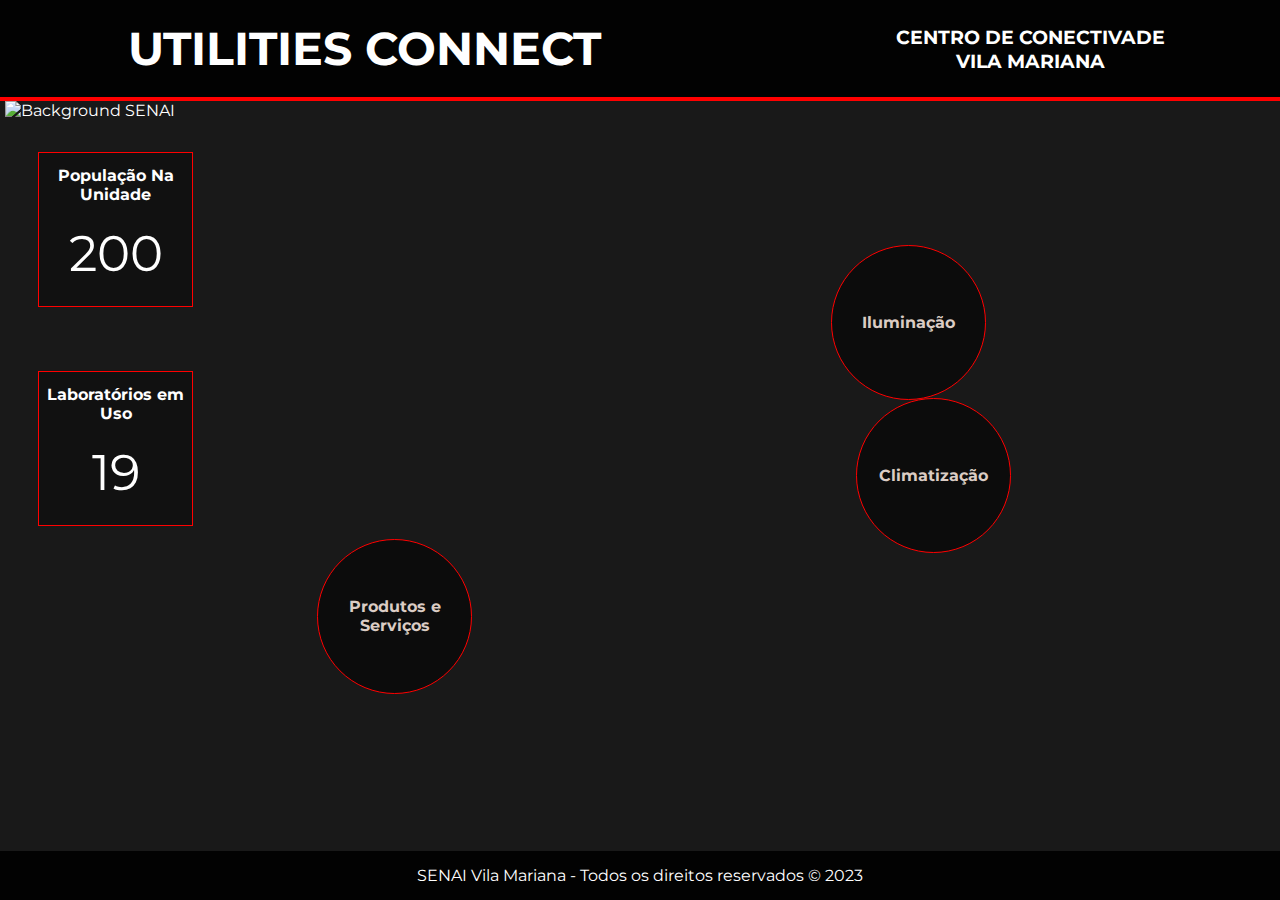
==== index.html @ d2797917 "Add files via upload" ====
<!DOCTYPE html>
<html lang="pt-br">
<head>
    <meta charset="UTF-8">
    <meta name="viewport" content="width=device-width, initial-scale=1.0">
    <title>SENAI Vila Mariana</title>
    <link rel="stylesheet" href="estilo.css">
    <style>
        @import url('https://fonts.googleapis.com/css2?family=Montserrat:ital,wght@0,100..900;1,100..900&display=swap');
    </style>
</head>
<body>
    <header class="header">
        <h1 class="logo">UTILITIES CONNECT <span>Centro de Conectivade<br> Vila Mariana</span></h1>
    </header>
    
    <main class="content">
        <div class="gif-container">
            <img src="fundoNovo.gif" alt="Background SENAI" class="background-gif" >
            
        </div>
<div class="box1">
<p>
    <strong>População Na Unidade</strong>
</p>
    <br>
    <span>200</span>    

</div>
<div class="box2">
    <p>
        <strong>Laboratórios em Uso</strong>
    </p>

    <br>
    <span>19</span>    
</div>
<div class="box5">
    <span>
        <strong>Iluminação</strong>
    </span>
</div>
<a href="graficos2.html">
    <div class="box6">
        <span>
            <strong>Climatização</strong>
        </span>
    </div>
</a>
<div class="box7">
    <span>
        <strong>Produtos e Serviços</strong>
    </span>
</div>

      
    </main>
    
    <footer class="footer">
        <p>SENAI Vila Mariana - Todos os direitos reservados © 2023</p>
    </footer>
</body>
</html>
---- estilo.css ----
/* Reset e configurações básicas */
* {
    margin: 0;
    padding: 0;
    box-sizing: border-box;
}

body {
    font-family:  "Montserrat", sans-serif;
    color: white;
    display: flex;
    flex-direction: column;
    min-height: 100vh;
    background-color: rgba(0, 0, 0, 0.9);
}

/* Cabeçalho */
.header {
    background-color: rgba(0, 0, 0, 0.9);
    padding: 20px 0;
    padding-left: 10%;
    text-align: left;
    width: 100%;
    z-index: 10;
    height: 20;
    border-bottom: 4px solid rgb(255, 0, 0);
}

.logo {
    font-size: 2.9rem;
    font-weight: bold;
    color: white;
    text-transform: uppercase;
}

.logo span {
    display: block;
    font-size: 1.2rem;
    color: white;
    margin-top: 5px;
    float: right;
    margin-right: 10%;
    text-align: center;
}

/* Conteúdo principal */
.content {
    flex: 1;
    position: relative;
    width: 100%;
    overflow: hidden;
 
}

.gif-container {
   
    max-width: 1920px;
    width: 100%;
    max-height: 1080px;
    position: absolute;
    top: 0;
    left: 0;
    z-index: -1;
    margin-left: 5px;
    margin-left: 5px;
}

.background-gif {
    width: 100%;
    height: 100%;
    
    
}

.text-content {
    background-color: rgba(0, 0, 0, 0.7);
    padding: 40px;
    margin: 40px auto;
    max-width: 800px;
    border-radius: 8px;
}

h2 {
    color: #FF5700;
    margin-bottom: 20px;
}

.box1{
    border: 1px solid rgb(255, 0, 0);
    background-color: rgba(0, 0, 0,0.3);
    width: 155px;
    height: 155px;
    margin-top: 4%;
    margin-left: 3%;
    padding-top: 1%;
    text-align: center;
    
}

.box1 span, .box2 span{
font-size: 50px;

}

.box2{
    border: 1px solid rgb(255, 0, 0);
    background-color: rgba(0, 0, 0,0.3);
    width: 155px;
    height: 155px;
    margin-top: 5%;
    margin-left: 3%;
    text-align: center;
    padding-top: 1%;
    
}

.box3, .box4{
    border: 1px solid rgb(255, 0, 0);
    border-radius: 50%;
    background-color: rgba(0, 0, 0,0.3);
    width: 155px;
    height: 155px;
    margin-top: 5%;
    margin-left: 3%;
    color: #dbccc4;
    
    display: flex;
    align-items: center; /* alinhamento vertical */
    justify-content: center; /* alinhamento horizontal */
  
    

}
a{
    text-decoration: none;
}


.box3 p, .box4 p{
    margin-top: 32%;
    color: #FF5700;
}

.box5,.box6,.box7{
    float:right;
    border: 1px solid rgb(255, 0, 0);
    border-radius: 50%;
    background-color: rgba(0, 0, 0,0.5);
    width: 155px;
    height: 155px;
    margin-top: 5%;
    margin-left: 3%;
    text-align: center;
    color: #dbccc4;
    display: flex;
    align-items: center; /* alinhamento vertical */
    justify-content: center; /* alinhamento horizontal */
 }
 .box6:hover, 
 .box7:hover, 
 .box8:hover,
 .box4:hover,
 .box5:hover{
     /* Estilos que serão aplicados quando o mouse passar por cima */
     background-color: rgba(255,255,255 ,0.4); /* Exemplo: muda a cor de fundo */
     transform: scale(1.05);   /* Exemplo: efeito de zoom leve */
     transition: all 0.3s ease; /* Suaviza a transição */
     color: black;
 }

.box5{
    margin-top: -22%;
    margin-right: 23%;
}
.box6{
    margin-top: -10%;
    margin-right: 21%;
}
.box7{
    margin-top: 1%;
    margin-right: 27%;
}

/* Rodapé */
.footer {
    background-color: rgba(0, 0, 0, 0.9);
    padding: 15px 0;
    text-align: center;
    width: 100%;
}

/* Responsividade */
@media (max-width: 768px) {
    .logo {
        font-size: 2rem;
    }
    
    .text-content {
        padding: 20px;
        margin: 20px;
    }
}
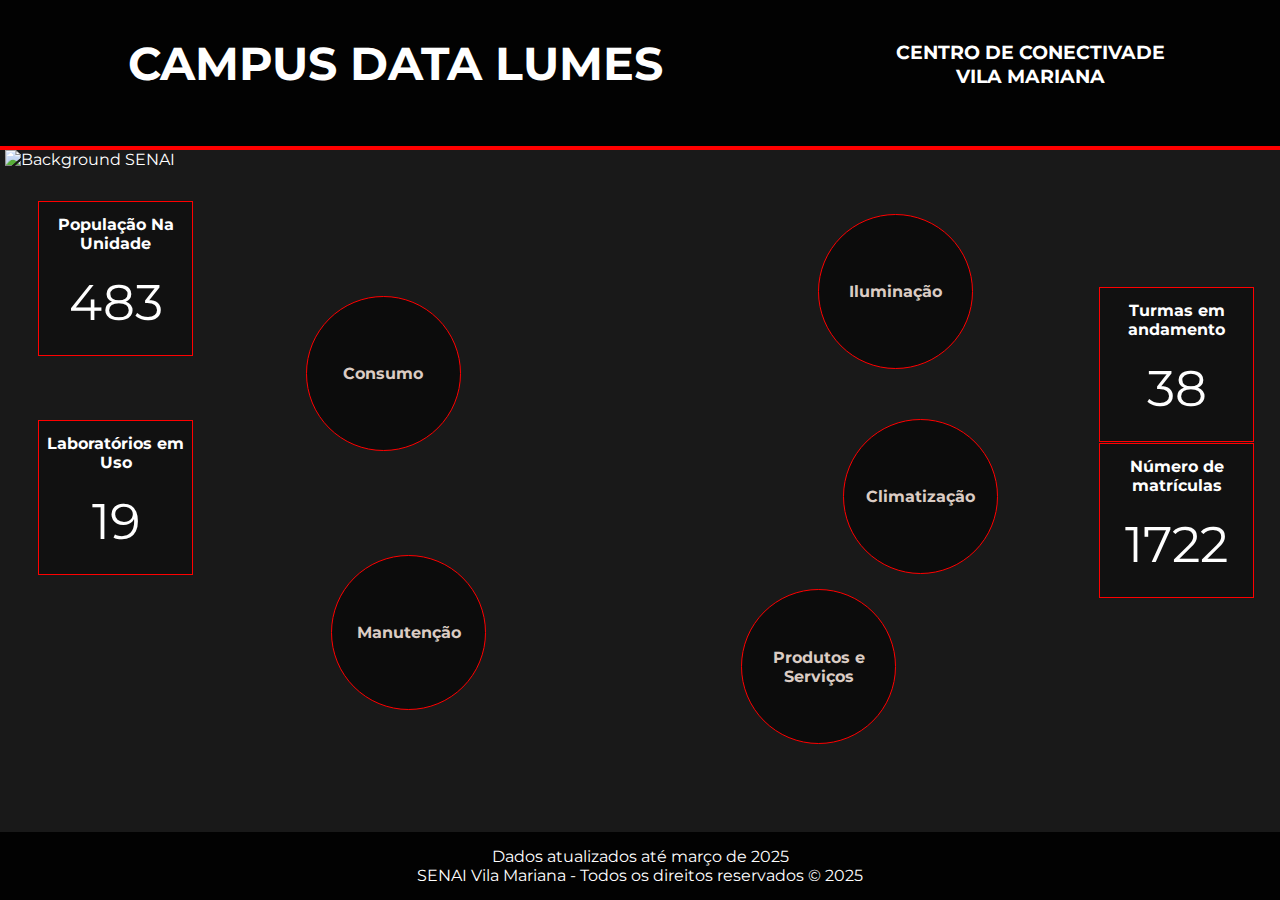
==== commit b6e72eac: "Add files via upload" ====
--- a/index.html
+++ b/index.html
@@ -11,12 +11,12 @@
 </head>
 <body>
     <header class="header">
-        <h1 class="logo">UTILITIES CONNECT <span>Centro de Conectivade<br> Vila Mariana</span></h1>
+        <h1 class="logo">CAMPUS DATA LUMES <span>Centro de Conectivade<br> Vila Mariana</span></h1>
     </header>
     
     <main class="content">
         <div class="gif-container">
-            <img src="fundoNovo.gif" alt="Background SENAI" class="background-gif" >
+            <img src="fundo.gif" alt="Background SENAI" class="background-gif" >
             
         </div>
 <div class="box1">
@@ -24,7 +24,7 @@
     <strong>População Na Unidade</strong>
 </p>
     <br>
-    <span>200</span>    
+    <span>483</span>    
 
 </div>
 <div class="box2">
@@ -41,23 +41,63 @@
     </span>
 </div>
 <a href="graficos2.html">
-    <div class="box6">
+    <div class="box7">
         <span>
             <strong>Climatização</strong>
         </span>
     </div>
 </a>
-<div class="box7">
+
+<div class="box6">
+    <span>
+        <strong>Consumo</strong>
+    </span>
+</div>
+<div class="box13">
+    <span>
+        <strong>Detalhes do Consumo</strong><br>
+        Energia: 522 kWh<br>
+        Água: 843m³<br>
+        Gás: 320 m³
+    </span>
+</div>
+<a href="graficos2.html">
+    <div class="box10">
+        <span>
+            <strong>Manutenção</strong>
+        </span>
+    </div>
+</a>
+<div class="box11">
     <span>
         <strong>Produtos e Serviços</strong>
     </span>
 </div>
+<div class="box8">
+    <p>
+        <strong>Turmas em andamento</strong>
+    </p>
+        <br>
+        <span>38</span>    
+    
+    </div>
+    <div class="box9">
+        <p>
+            <strong>Número de matrículas</strong>
+        </p>
+    
+        <br>
+        <span>1722</span>    
+    </div>
+
+   
 
       
     </main>
     
     <footer class="footer">
-        <p>SENAI Vila Mariana - Todos os direitos reservados © 2023</p>
+        <p>Dados atualizados até março de 2025</p>
+        <p>SENAI Vila Mariana - Todos os direitos reservados © 2025</p>
     </footer>
 </body>
 </html>--- a/estilo.css
+++ b/estilo.css
@@ -22,13 +22,14 @@
     text-align: left;
     width: 100%;
     z-index: 10;
-    height: 20;
+    height: 150px;
     border-bottom: 4px solid rgb(255, 0, 0);
 }
 
 .logo {
     font-size: 2.9rem;
     font-weight: bold;
+    margin-top: 15px;
     color: white;
     text-transform: uppercase;
 }
@@ -97,7 +98,7 @@
     
 }
 
-.box1 span, .box2 span{
+.box1 span, .box2 span, .box8 span, .box9 span{
 font-size: 50px;
 
 }
@@ -141,8 +142,8 @@
     color: #FF5700;
 }
 
-.box5,.box6,.box7{
-    float:right;
+.box5,.box6,.box7,.box10,.box11{
+    position:absolute;
     border: 1px solid rgb(255, 0, 0);
     border-radius: 50%;
     background-color: rgba(0, 0, 0,0.5);
@@ -169,16 +170,72 @@
  }
 
 .box5{
-    margin-top: -22%;
-    margin-right: 23%;
+    top: -0%;
+    right: 24%;
 }
 .box6{
-    margin-top: -10%;
-    margin-right: 21%;
+    top: 12%;
+    right: 64%;
 }
 .box7{
-    margin-top: 1%;
-    margin-right: 27%;
+    top: 30%;
+    right: 22%;
+}
+.box10{
+    top: 50%;
+    right: 62%;
+}
+.box11{
+    top: 55%;
+    right: 30%;
+}
+
+
+.box8{
+    border: 1px solid rgb(255, 0, 0);
+    background-color: rgba(0, 0, 0,0.3);
+    width: 155px;
+    height: 155px;
+    float: right;
+    margin-top: -22.5%;
+    margin-right: 2%;
+    padding-top: 1%;
+    text-align: center;
+    
+}
+
+.box9{
+    border: 1px solid rgb(255, 0, 0);
+    background-color: rgba(0, 0, 0,0.3);
+    float: right;
+    width: 155px;
+    height: 155px;
+    margin-top: -10.3%;
+    margin-right: 2%;
+    padding-top: 1%;
+    text-align: center;
+    
+}
+
+.box13 {
+    position: absolute;
+    border: 1px solid rgb(255, 0, 0);
+    background-color: rgba(0, 0, 0, 0.5);
+    width: 330px;
+    height: auto;
+    padding: 15px;
+    top: 13%;
+    right: 39%;
+    opacity: 0;
+    visibility: hidden;
+    transition: all 0.3s ease;
+    z-index: 5;
+    border-radius: 8px;
+}
+.box6:hover + .box13, .box13:hover {
+    opacity: 1;
+    visibility: visible;
+    transform: translateY(160px) scale(1.05);
 }
 
 /* Rodapé */
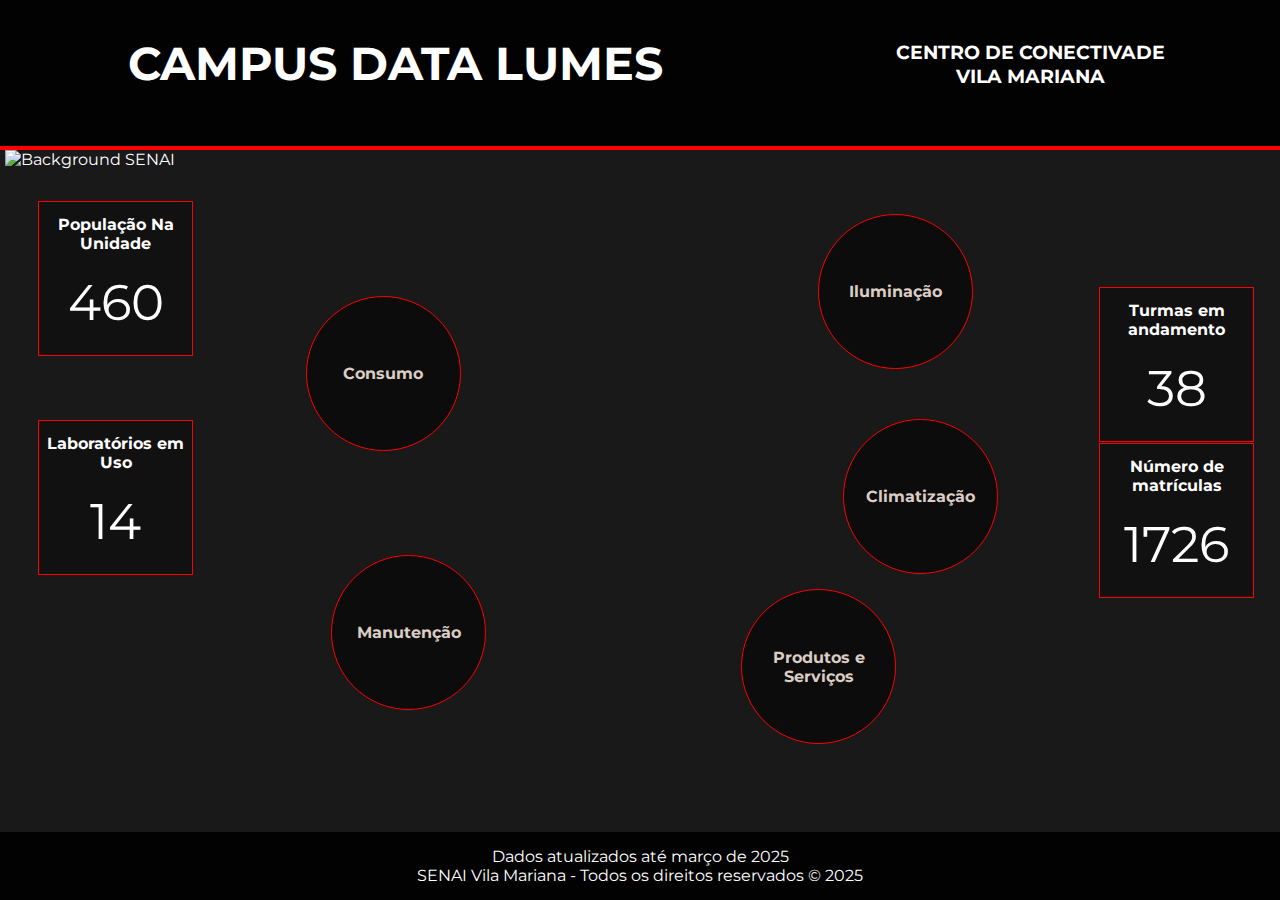
==== commit a56205e2: "Add files via upload" ====
--- a/index.html
+++ b/index.html
@@ -99,5 +99,6 @@
         <p>Dados atualizados até março de 2025</p>
         <p>SENAI Vila Mariana - Todos os direitos reservados © 2025</p>
     </footer>
+    <script src="script.js"></script>
 </body>
 </html>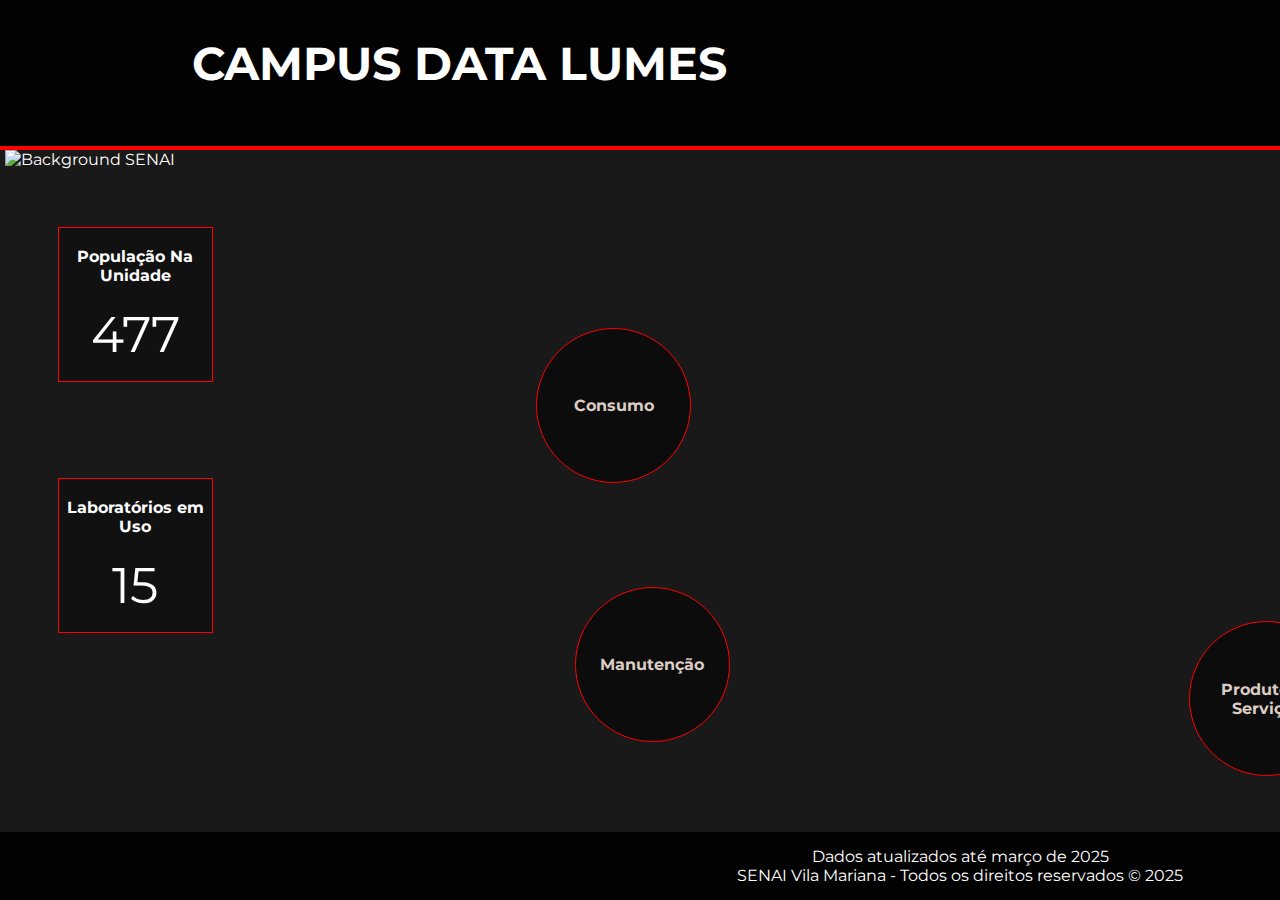
==== commit e6565ad2: "Update index.html" ====
--- a/index.html
+++ b/index.html
@@ -40,7 +40,7 @@
         <strong>Iluminação</strong>
     </span>
 </div>
-<a href="graficos2.html">
+<a href="graficos.html">
     <div class="box7">
         <span>
             <strong>Climatização</strong>
@@ -101,4 +101,4 @@
     </footer>
     <script src="script.js"></script>
 </body>
-</html>+</html>
--- a/estilo.css
+++ b/estilo.css
@@ -10,6 +10,7 @@
     color: white;
     display: flex;
     flex-direction: column;
+    min-width: 1920px;
     min-height: 100vh;
     background-color: rgba(0, 0, 0, 0.9);
 }
@@ -122,9 +123,8 @@
     width: 155px;
     height: 155px;
     margin-top: 5%;
-    margin-left: 3%;
+    margin-left: 2%;
     color: #dbccc4;
-    
     display: flex;
     align-items: center; /* alinhamento vertical */
     justify-content: center; /* alinhamento horizontal */
@@ -256,4 +256,29 @@
         padding: 20px;
         margin: 20px;
     }
+}
+.chart-container {
+    width: 90%;
+    margin-top: -20%;
+    max-height: 500px;
+    max-width: 1500px;
+    margin: 30px auto;
+    background-color: rgba(255, 255, 255, 0.8);
+    padding: 20px;
+    border-radius: 10px;
+    box-shadow: 0 4px 8px rgba(0, 0, 0, 0.1);
+}
+
+.chart-title {
+    text-align: center;
+    font-family: 'Montserrat', sans-serif;
+    color: #333;
+    margin-bottom: 20px;
+}
+
+.loading {
+    text-align: center;
+    font-family: 'Montserrat', sans-serif;
+    color: white;
+    margin-top: -20px;
 }